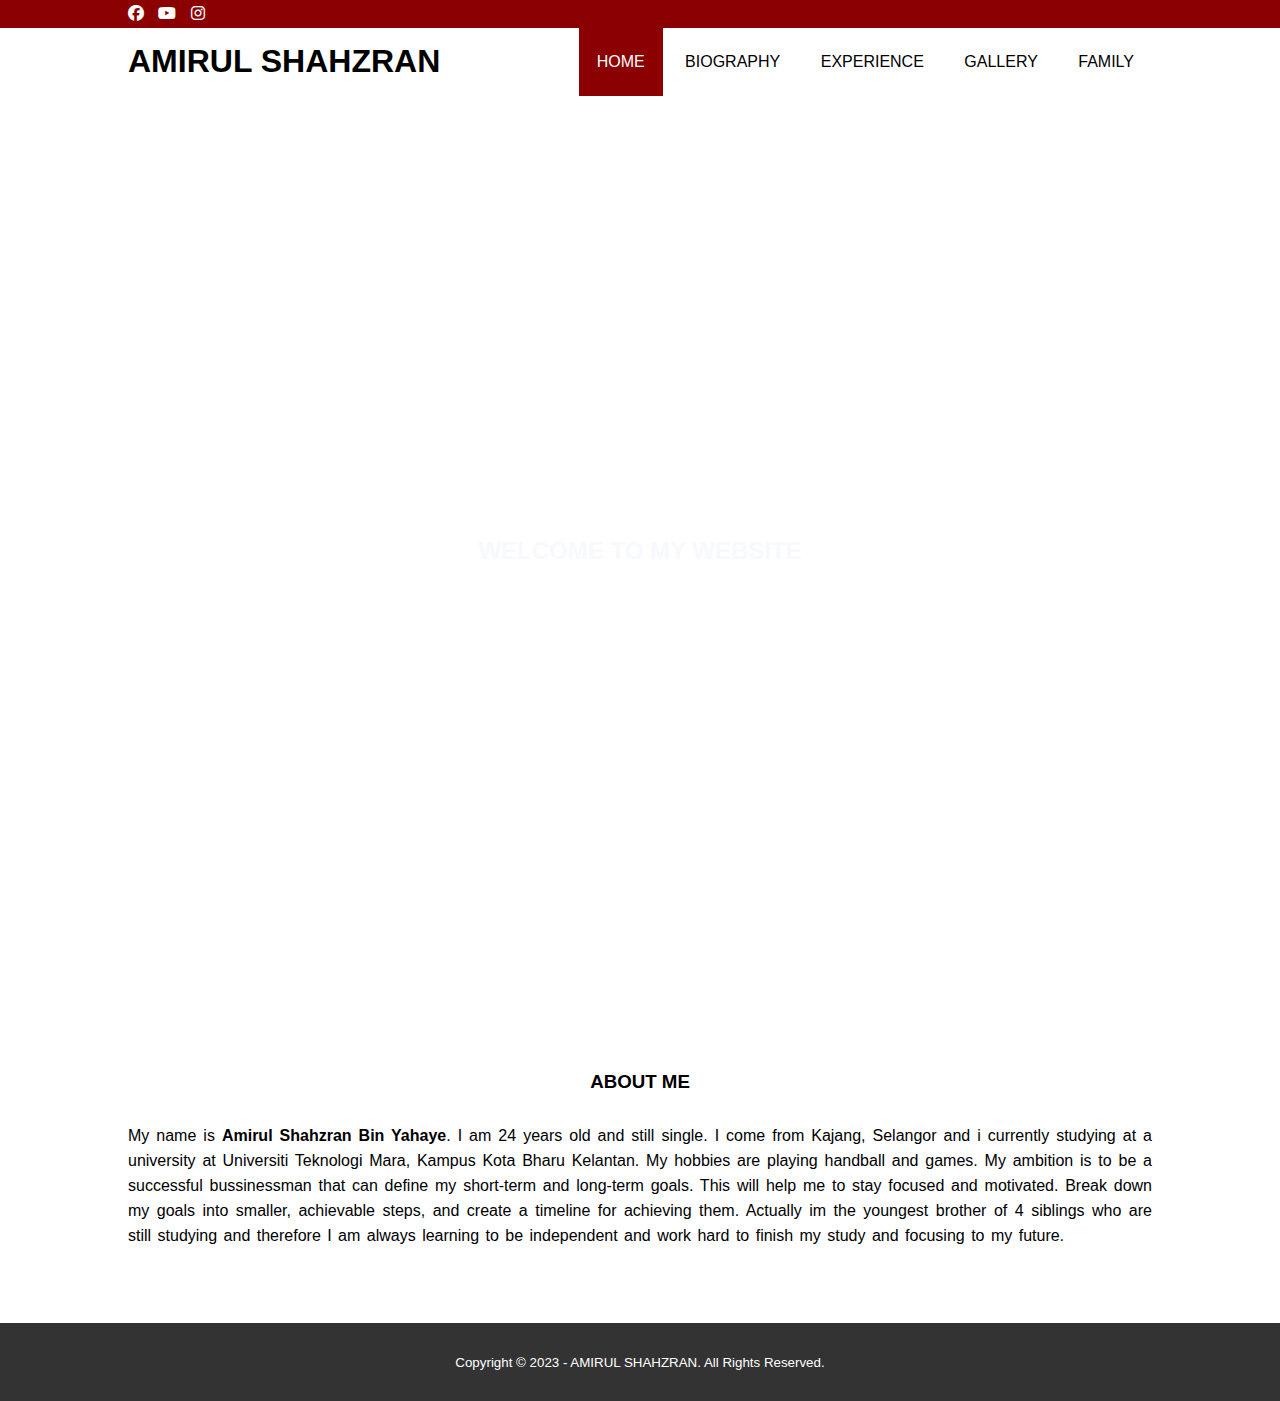
==== index.html @ 9bc26b46 "Add files via upload" ====
<!DOCTYPE html>
<html><head><meta http-equiv="Content-Type" content="text/html; charset=UTF-8">
	
	<meta name="viewport" content="width=device-width, initial-scale=1">
	<title>AMIRUL SHAHZRAN BIN YAHAYE</title>
	<link rel="stylesheet" type="text/css" href="css/style.css">
	<link rel="stylesheet" type="text/css" href="https://cdnjs.cloudflare.com/ajax/libs/font-awesome/6.5.1/css/all.min.css">
</head>
<body>

<!-- loader -->
<div class="bg-loader" style="display: none;">
	<div class="loader"></div>
</div>

<!-- header -->

<div class="mediasosial">
	<div class="container">
		<ul>
			<li><a href="https://www.facebook.com/amirul.shahzran/"><i class="fab fa-facebook"></i></a></li>
			<li><a href="https://www.youtube.com/channel/UCo-89X6tx-uFs0lzJfz-KKA"><i class="fab fa-youtube"></i></a></li>
			<li><a href="https://www.instagram.com/4mirulz/"><i class="fab fa-instagram"></i></a></li>
		</ul>
	</div>
</div>
<header>
	<div class="container">
		<h1><a href="">AMIRUL SHAHZRAN</a></h1>
		<ul>
			<li class="active"><a href="index.html">HOME</a></li>
			<li><a href="biography.html">BIOGRAPHY</a></li>
			<li><a href="experience.html">EXPERIENCE</a></li>
			<li><a href="gallery.html">GALLERY</a></li>
			<li><a href="family.html">FAMILY</a></li>
		</ul>
	</div>
</header>

<!-- banner -->

<section class="banner">
	<h2>WELCOME TO MY WEBSITE</h2>
</section>

<!-- biography-->

<section class="biodata">
	<div class="container">
		<h3>ABOUT ME</h3>
	
		<p>My name is <strong>Amirul Shahzran Bin Yahaye</strong>. I am 24 years old and still single. I come from Kajang, Selangor and i currently studying at a university at Universiti Teknologi Mara, Kampus Kota Bharu Kelantan. My hobbies are playing handball and games. My ambition is to be a successful bussinessman that can define my short-term and long-term goals. This will help me to stay focused and motivated. Break down my goals into smaller, achievable steps, and create a timeline for achieving them. Actually im the youngest brother of 4 siblings who are still studying and therefore I am always learning to be independent and work hard to finish my study and focusing to my future.</p>
	</div>
</section>



<!-- footer -->

<footer>
	<div class="container">
		<small>Copyright © 2023 - AMIRUL SHAHZRAN. All Rights Reserved.</small>
	</div>
</footer>

<script type="text/javascript">
		$(document).ready(function(){
			$(".bg-loader").hide();
})

</script>


</body></html>
---- css/style.css ----
*{
	padding: 0;
	margin: 0;
	font-family: sans-serif;

}
a {
	color: inherit;
	text-decoration: none;
}
.mediasosial {
	padding:5px 0;
	background-color: darkred;
}
.mediasosial ul li {
	display: inline-block;
	color: #fff;
	margin-right: 10px;
}

.container {
	width:80%;
	margin:0 auto;
}


.container1{
	width:80%;
	margin:0 auto;
}
.container2{
	width:30%;
	margin:0 auto;
	text-align: center;
}

.container:after {
	content: '';
	display: block;
	clear: both;
}
header h1 {
	float: left;
	padding:15px 0;
	color: black;
}
header ul {
	float: right;
}
header ul li {
	display: inline-block;
}
header ul li a {
	padding: 25px 18px;
	display: inline-block;
}
header ul li a:hover {
	background-color: darkcyan;
	color: black;
}
.active {
	background-color: darkred;
	color: #fff;
}
.banner {
	height: 90vh;
	background-image: url('../img/background.jpg');
	background-size: cover;
	position: relative;
	display: flex;
	justify-content: center;
	align-items: center;
}
.banner:after {
	content: '';
	display: block;
	top: 0;
	Left: 0;
	position: absolute; right: 0;
	bottom: 0;
}
.banner h2 {
	color: ghostwhite;
	z-index: 1;
	padding: 20px 25px;
	border:3px solid #fff;
}
section {
	padding:50px 0;
}


section h3{
	text-align: center;
	margin-bottom: 15px;
	padding: 15px 0;
	color: black;
}
.education{
	padding-bottom: 100px;
}
.biodata p{
	text-align: justify;
	color: 666;
	word-spacing: 2px;
	line-height: 25px;
	margin-bottom: 25px;
}
.education{
	background-color: f9f9f9;
	text-align: center;
	text height: 5px;
}
.label{
	background-color:darkcyan ;
	color: black;
}
.column {
  float: left;
  width: 33.33%;
  text-align: center;
  line-height: 30px;
  margin: 25px 0;
 
}
.row:after {
  content: "";
  display: table;
  clear: both;
  text-align: center;
  margin: 30px 0;
  margin-bottom: 1px;
}

.threecolumn {
	width:100%;
	margin:0 auto;
}

footer {
	padding: 30px 0;
	background-color: #333;
	color: #fff;
	text-align: center;
}
.profilepic{
	  display: block;
  margin-left: auto;
  margin-right: auto;
  margin-bottom: 25px;
  margin-top: 30px;
}
.me{
	margin bottom: 25px;
	float: right;
}
.biographycontents{
	text-align: center;
	line-height: 30px;	
}
table, th, td {
  border: 1px solid black;
  border-collapse: collapse;
  margin: auto;
  border-width: 2px;
  padding: 15px;
  text-align: justify;
  margin-top: 30px;
}
.vid1{
	width:100%;
	margin:0 auto;
}
.education2{
	padding: 15px 0;
}
.gallery{
	border-color:#4CDFFC ;
	color: #4CDFFC;
}
.map{
	padding-top: 100px;
	margin-top: 100px;
}
.bg-loader {
	background-color: #eee; position: fixed;
	top: 0;
	Left: 0;
	right: 0;
	bottom: 0;
	z-index: 9999;
	display: flex;
	justify-content: center;
	align-items: center;
}
.bg-loader .loader {
	width:100px;
	height: 100px;
	border:3px solid #fff;
	border-radius: 50%;
	border-top-color: #4CDFFC;
	border-right-color: #4CDFFC;
	border-bottom-color: #4CDFFC;
	animation: loading .5s linear infinite;
}																						
@keyframes loading {
100% {
	transform: rotate(360deg);
}
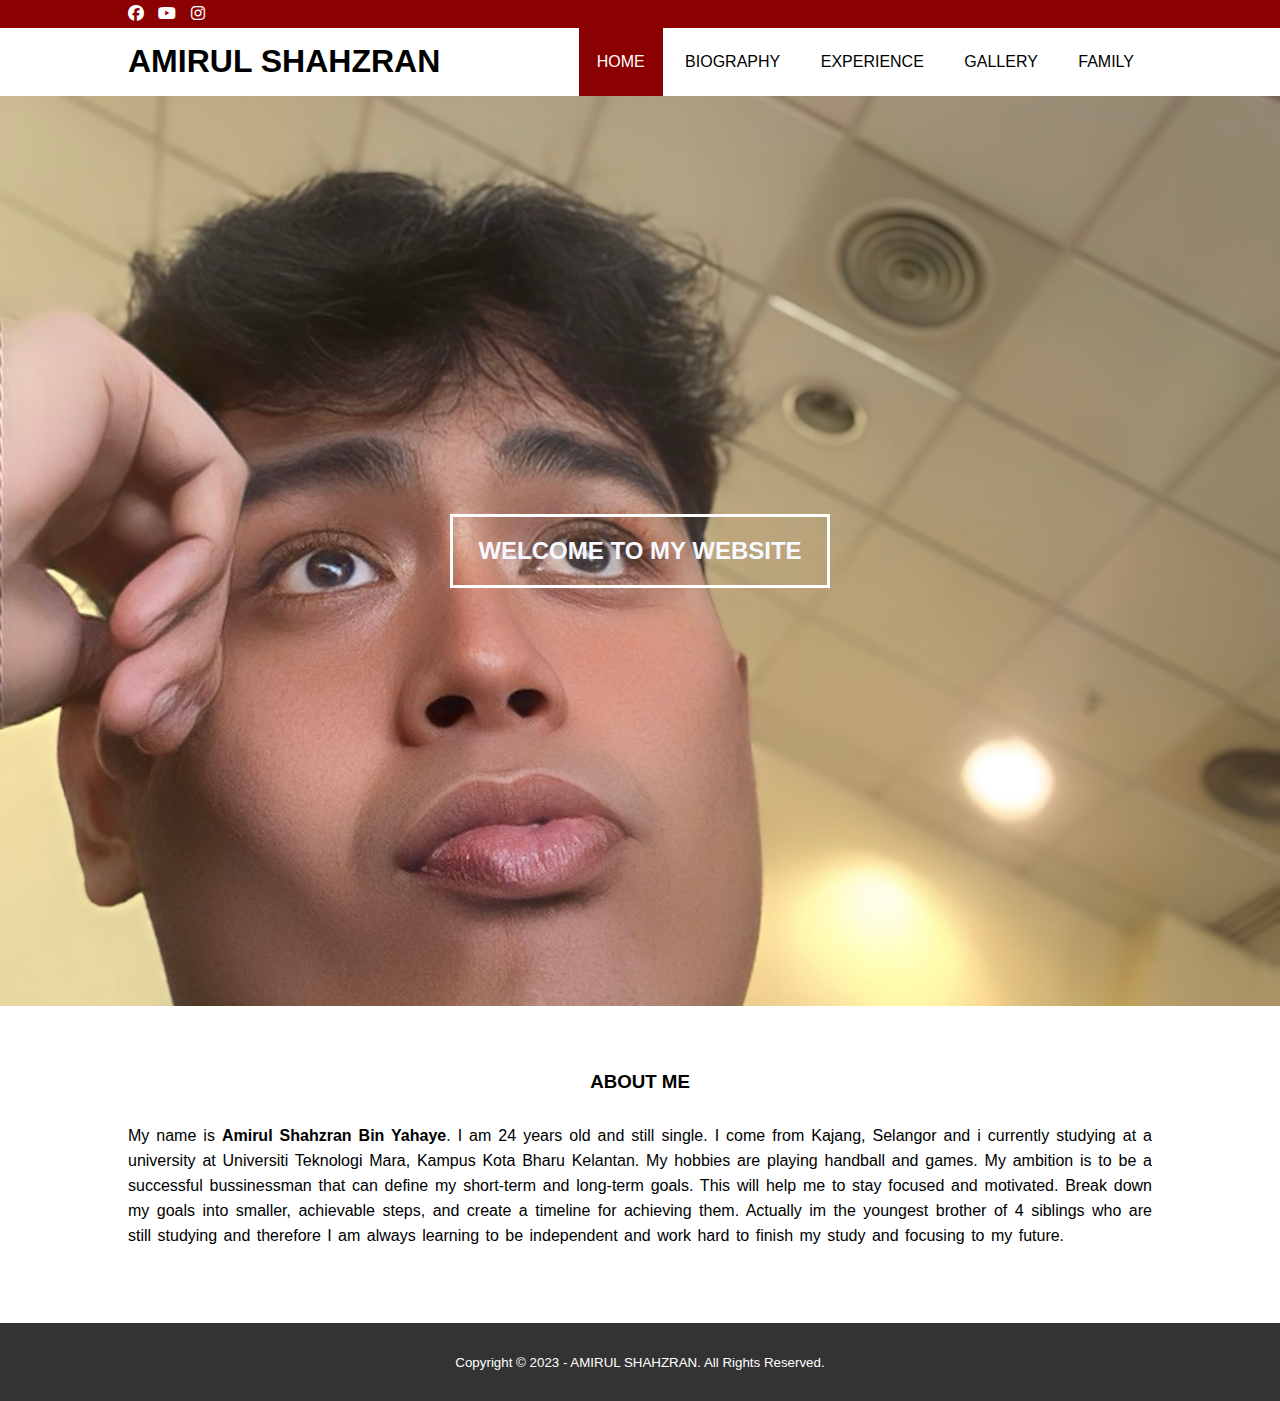
==== commit a0136600: "Update index.html" ====
--- a/index.html
+++ b/index.html
@@ -7,7 +7,7 @@
 	<link rel="stylesheet" type="text/css" href="https://cdnjs.cloudflare.com/ajax/libs/font-awesome/6.5.1/css/all.min.css">
 </head>
 <body>
-
+	
 <!-- loader -->
 <div class="bg-loader" style="display: none;">
 	<div class="loader"></div>
@@ -71,4 +71,4 @@
 </script>
 
 
-</body></html>+</body></html>
--- a/css/style.css
+++ b/css/style.css
@@ -64,7 +64,7 @@
 }
 .banner {
 	height: 90vh;
-	background-image: url('../img/background.jpg');
+	background-image: url(../img/background.jpg);
 	background-size: cover;
 	position: relative;
 	display: flex;
@@ -206,4 +206,4 @@
 @keyframes loading {
 100% {
 	transform: rotate(360deg);
-}+}
